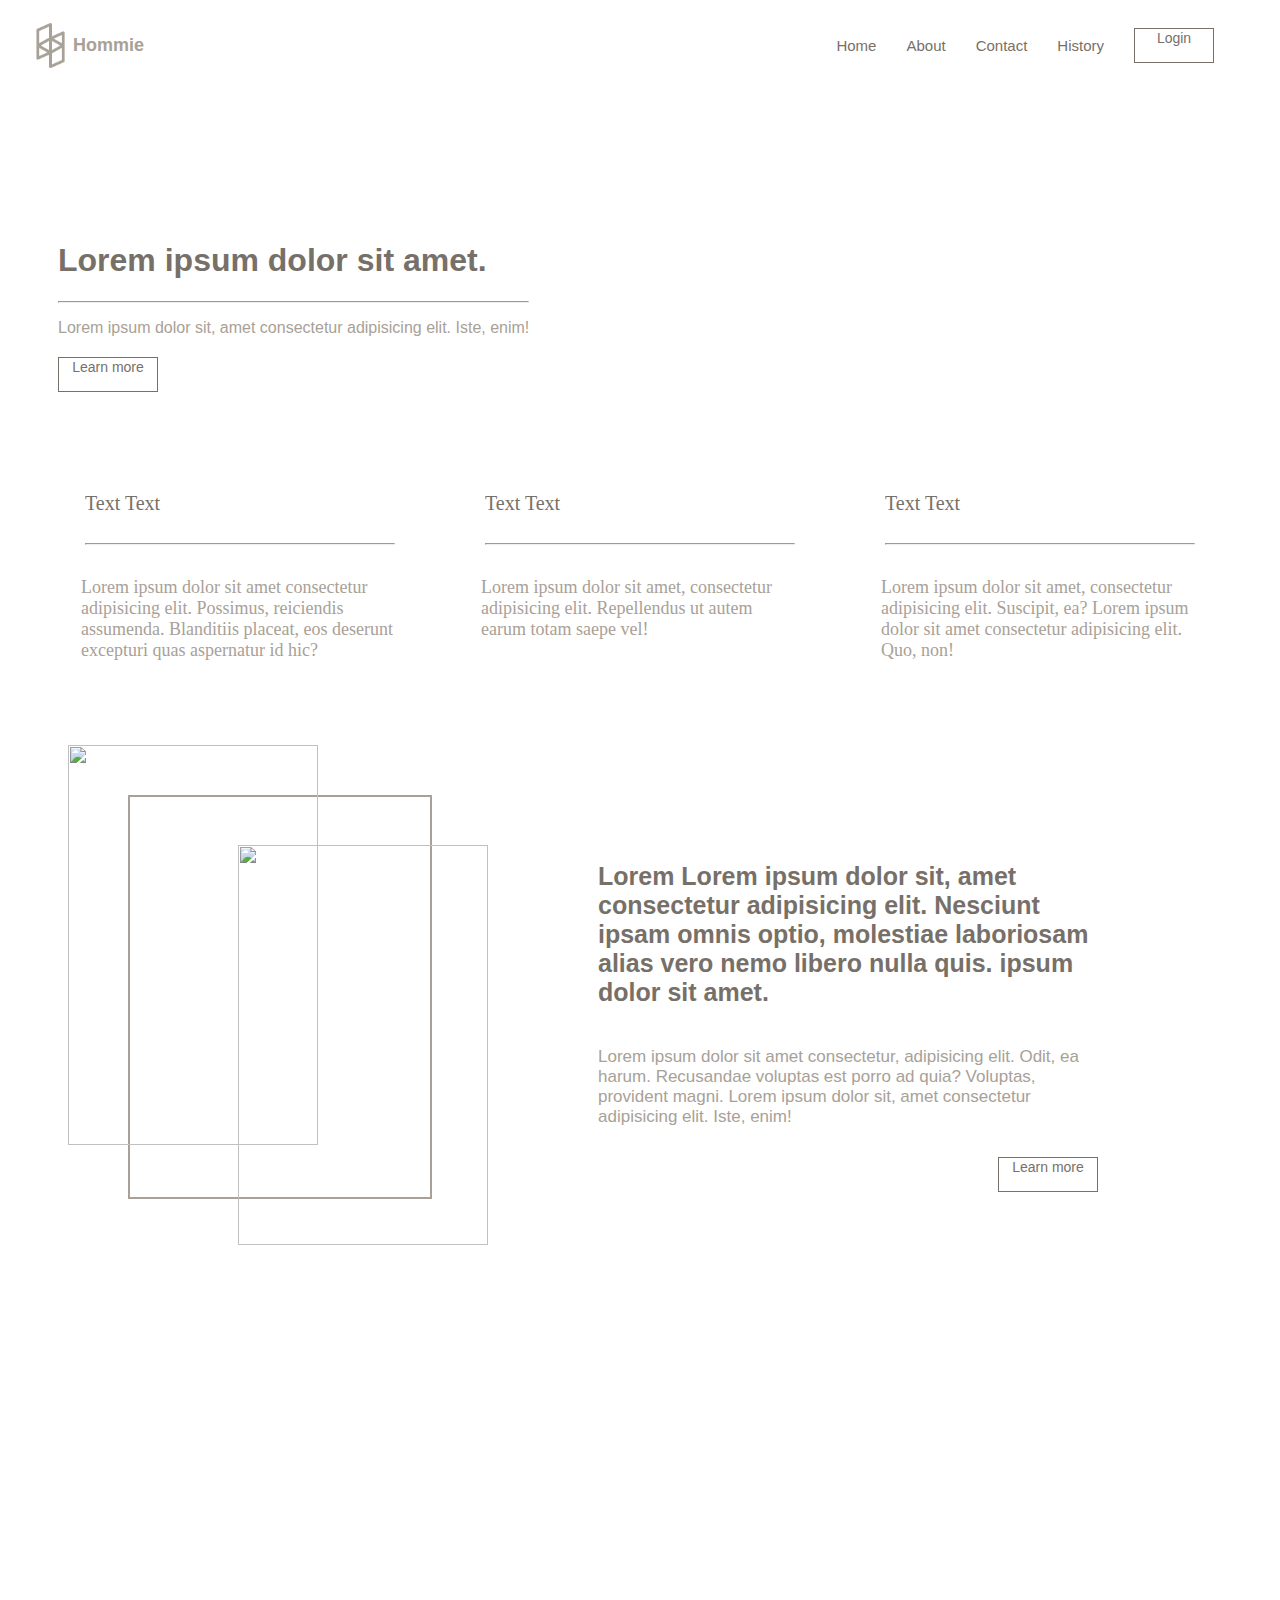
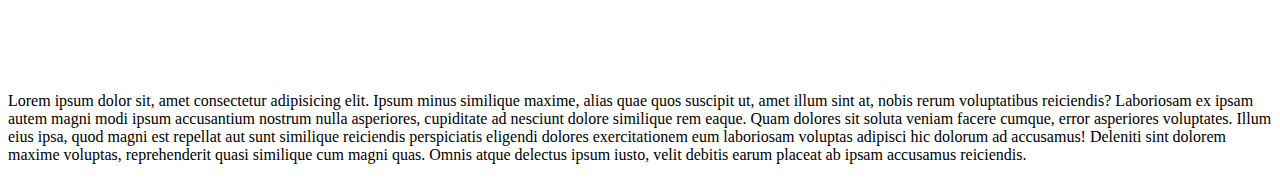
==== index.html @ 8d306efd "first file" ====
<!DOCTYPE html>
<html lang="en">
<head>
    <meta charset="UTF-8">
    <meta http-equiv="X-UA-Compatible" content="IE=edge">
    <meta name="viewport" content="width=device-width, initial-scale=1.0">
    <title>Hommie</title>
    <link rel="icon" href="image/logo.png" type="image/icon type">
    <link rel="stylesheet" href="style.css">
    <link rel="stylesheet" href="css/bootstrap.min.css">
</head>
<body>

    <div class="navbar">
        
        <img class="logo" src="image/logo.png" alt="">
        <p class="txtlogo"> <b>Hommie</b></p>

        <ul>
            <li><a href="#">Home</a></li>
            <li> <a href="#">About</a> </li>
            <li> <a href="#">Contact</a> </li>
            <li> <a href="#">History</a> </li>
        </ul>

        <button class="login">
            <a href="#">Login</a>
        </button>
        <!-- <button class="register">
            <a href="#">Register</a>
        </button> -->
    </div>

    <div class="satu">
        <div class="txt_atas">
            <h1 class="judul">Lorem ipsum dolor sit amet.</h1>
            <hr>
            <p class="deskripsi">Lorem ipsum dolor sit, amet consectetur adipisicing elit. Iste, enim!</p>
            <button>
                <a href="#">Learn more</a>
            </button>
        </div>
        <img src="image/gedung.jpg" alt="" class="gedung">
    </div>

    <div class="dua">
        <div class="card" style="margin-right:50px;">
            <p class="title" > Text Text</p>
            <hr>
            <div class="card-body">
                <p class="deskripsi">
                    Lorem ipsum dolor sit amet consectetur adipisicing elit. Possimus, reiciendis assumenda. Blanditiis placeat, eos deserunt excepturi quas aspernatur id hic?
                </p>
            </div>
        </div>
        <div class="card" style="margin-right:50px;">
            <p class="title">Text Text</p>
            <hr>
            <div class="card-body">
                <p class="deskripsi">
                    Lorem ipsum dolor sit amet, consectetur adipisicing elit. Repellendus ut autem earum totam saepe vel!
                </p>
            </div>
        </div>
        <div class="card">
            <p class="title">Text Text</p>
            <hr>
            <div class="card-body">
                <p class="deskripsi">
                    Lorem ipsum dolor sit amet, consectetur adipisicing elit. Suscipit, ea? Lorem ipsum dolor sit amet consectetur adipisicing elit. Quo, non!
                </p>
            </div>
        </div>

    </div>
    
    <div class="tiga">
        <div class="border"></div>
        <img class="foto_satu" src="https://img.freepik.com/free-photo/horizontal-shot-abstract-buildings-with-white-metallic-ribs-glass-windows_181624-4695.jpg?w=900&t=st=1671414978~exp=1671415578~hmac=5f3d73f63f1b6154106ed9564c5549357256c50fcdd5e54a76fa3fc54137c821" alt="">
        <img class="foto_dua"src="https://img.freepik.com/free-photo/wide-shot-white-abstract-architectural-building_181624-30992.jpg?w=900&t=st=1671415651~exp=1671416251~hmac=a5147b138c228d25dfed497914e797646a421a58b14962d808e06178b0500f2f" alt="">
    
        <div class="about">
            <h1 class="judul">Lorem  Lorem ipsum dolor sit, amet consectetur adipisicing elit. Nesciunt ipsam omnis optio, molestiae laboriosam alias vero nemo libero nulla quis. ipsum dolor sit amet.</h1>
            <p class="deskripsi"> Lorem ipsum dolor sit amet consectetur, adipisicing elit. Odit, ea harum. Recusandae voluptas est porro ad quia? Voluptas, provident magni. Lorem ipsum dolor sit, amet consectetur adipisicing elit. Iste, enim!</p>
            <button>
                <a href="#">Learn more</a>
            </button>
        </div>
    </div>

    <p style="margin-top: 500px;">Lorem ipsum dolor sit, amet consectetur adipisicing elit. Ipsum minus similique maxime, alias quae quos suscipit ut, amet illum sint at, nobis rerum voluptatibus reiciendis? Laboriosam ex ipsam autem magni modi ipsum accusantium nostrum nulla asperiores, cupiditate ad nesciunt dolore similique rem eaque. Quam dolores sit soluta veniam facere cumque, error asperiores voluptates. Illum eius ipsa, quod magni est repellat aut sunt similique reiciendis perspiciatis eligendi dolores exercitationem eum laboriosam voluptas adipisci hic dolorum ad accusamus! Deleniti sint dolorem maxime voluptas, reprehenderit quasi similique cum magni quas. Omnis atque delectus ipsum iusto, velit debitis earum placeat ab ipsam accusamus reiciendis.</p>
    
</body>
</html>
---- style.css ----
.navbar{
    position: fixed;
    display: flex;
    z-index:3;
    font-size:15px;
    width: 100%;
    height:35px;
    background-color:white;
    align-items: center;
    font-family: 'Nunito Sans', sans-serif;
    /* justify-content: space-; */
    padding: 20px;
}

.navbar .txtlogo{
    color:#a8a197;
    font-size:18px;
}

.navbar ul{
    list-style-type:none;
    display:inline;
    display:flex;
    width: 920px;
    justify-content:flex-end;
    word-spacing: 50px;
}

.navbar ul li a{
    text-decoration: none;
    color:#777069;
    display:flex;
    margin-left:30px;
}

.navbar ul li a:hover{
    color:#38332e;
}

.navbar button{
    display:flex;
    margin-left:30px;
    border:1px solid #777069;
    background-color:transparent;
    width:80px;
    height:35px;
    text-align: center;
    /* justify-content:flex-end; */
}

.navbar button:hover{
    background-color:#777069;
    border:1px solid #a8a197;
}

.navbar button a:hover{
    color:white;
}

.navbar button a{
    text-decoration: none;
    /* text-align:center; */
    margin-left: auto;
    margin-right: auto;
    padding: 0px;
    color:#777069;
    font-size:14px;
}

.navbar .logo{
    width:45px;
}

.satu{
    display:inline;
    display:flex;
}

.gedung{
    width:545px;
    margin-left:150px;
    /* position:absolute; */
    margin-top:105px;
    /* z-index:-1; */
}

.txt_atas{
    margin-top:213px;
    font-family: 'Nunito Sans', sans-serif;
    margin-left:50px;
    /* position:absolute; */
    color:#777069;
}

.txt_atas .deskripsi{
    color:#a8a197;
}

.txt_atas button{
    display:flex;
    margin-top:20px;
    border:1px solid #777069;
    background-color:transparent;
    width:100px;
    height:35px;
    text-align: center;
}

.txt_atas button a{
    text-decoration: none;
    /* text-align:center; */
    margin-left: auto;
    margin-right: auto;
    padding: 0px;
    color:#777069;
    font-size:14px;
}

.txt_atas button:hover{
    background-color:#777069;
    border:1px solid #a8a197;
}

.txt_atas button a:hover{
    color:white;
}

.dua{
    display:inline;
    display:flex;
    justify-content:center;
}

.card {
    /* position: relative; */
    display: flex;
    flex-direction: column;
    min-width: 0;
    word-wrap: break-word;
    width:350px;
    margin-top:80px;
    background-clip: border-box;
}
.card > hr {
    margin-right: 20px;
    margin-left: 20px;
}

.card .title{
    color:#777069;
    font-size:20px;
    margin-left:20px;
}

.card-body {
    padding: 1rem 1rem;
}

.card .deskripsi {
    margin-top: 0.5rem;
    color:#a8a197;
    font-size:18px;
}

.card-subtitle {
    margin-top: -0.25rem;
    margin-bottom: 0;
}

.tiga{
    display:inline;
    display:flex;
    margin-top:50px;
    margin-left:40px;
    /* justify-content:center; */
}

.tiga .foto_satu{
    object-fit: cover;
    width:250px;
    position:absolute;
    z-index:1;
    height:400px;
    margin-left:20px;
}

.tiga .foto_dua{
    object-fit: cover;
    width:250px;
    height:400px;
    margin-left:190px;
    margin-top:100px;
    position:absolute;
    z-index:2;
}

.tiga .about{
    margin-left:550px;
    margin-top:100px;
    font-family: 'Nunito Sans', sans-serif;
}

.tiga .about .judul{
    font-size:25px;
    color:#777069;
    width:500px;
    margin-bottom:40px;
}

.tiga .about .deskripsi{
    font-size:17px;
    color:#a8a197;
    width:500px;
}

.border{
    border:2px solid #a8a197;
    position:absolute;
    z-index:1;
    width:300px;
    height:400px;
    margin-top:50px;
    margin-left:80px;
}

.about button{
    display:flex;
    margin-top:30px;
    margin-left:400px;
    border:1px solid #777069;
    background-color:transparent;
    width:100px;
    height:35px;
    text-align: center;
}

.about button a{
    text-decoration: none;
    /* text-align:center; */
    margin-left: auto;
    margin-right: auto;
    padding: 0px;
    color:#777069;
    font-size:14px;
}

.about button:hover{
    background-color:#777069;
    border:1px solid #a8a197;
}

.about button a:hover{
    color:white;
}
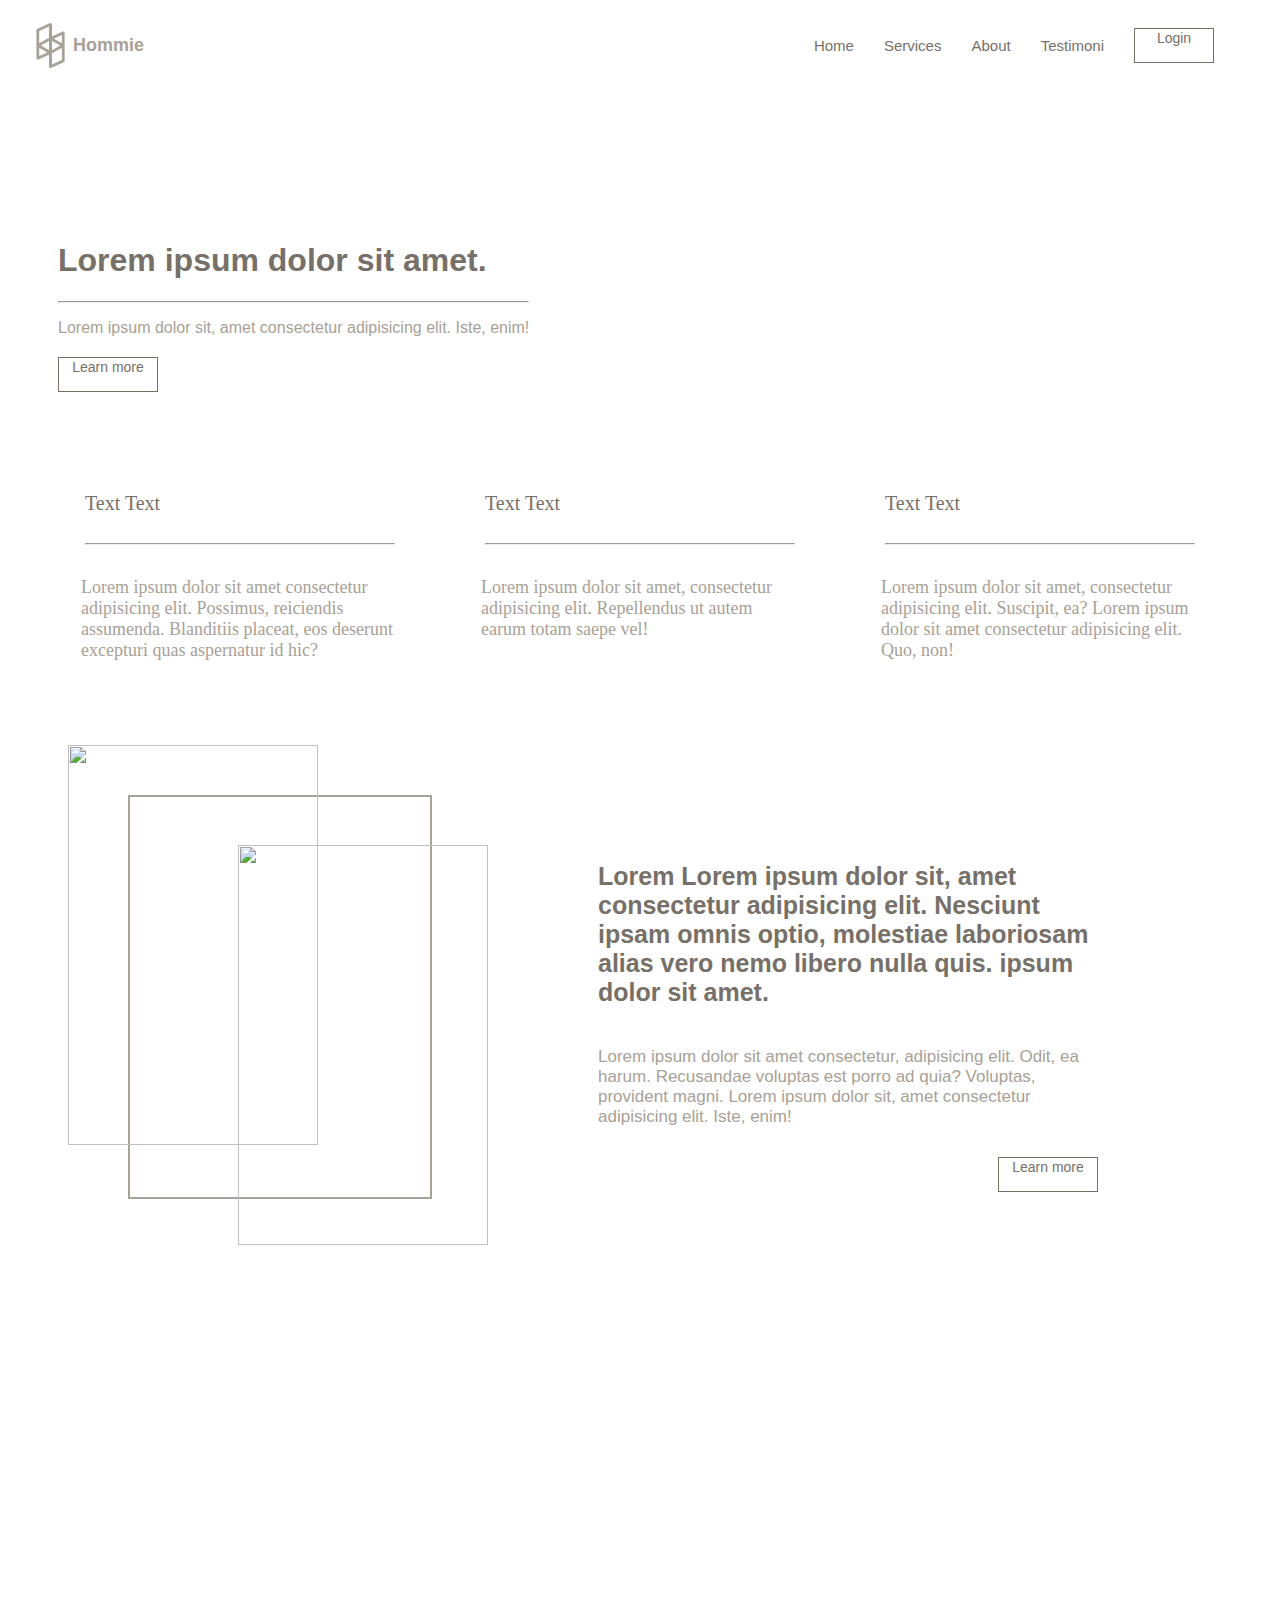
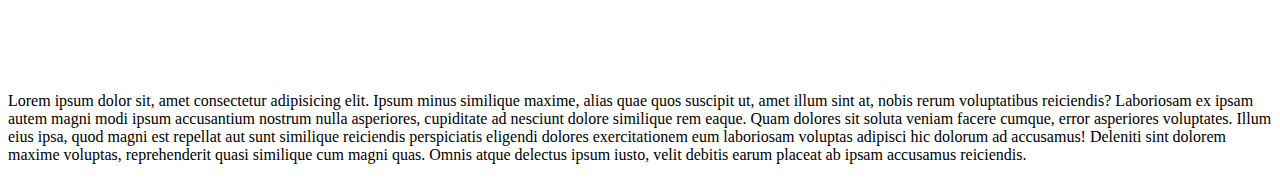
==== commit e8db51dd: "navbar" ====
--- a/index.html
+++ b/index.html
@@ -18,9 +18,9 @@
 
         <ul>
             <li><a href="#">Home</a></li>
+            <li> <a href="#">Services</a> </li>
             <li> <a href="#">About</a> </li>
-            <li> <a href="#">Contact</a> </li>
-            <li> <a href="#">History</a> </li>
+            <li> <a href="#">Testimoni</a> </li>
         </ul>
 
         <button class="login">
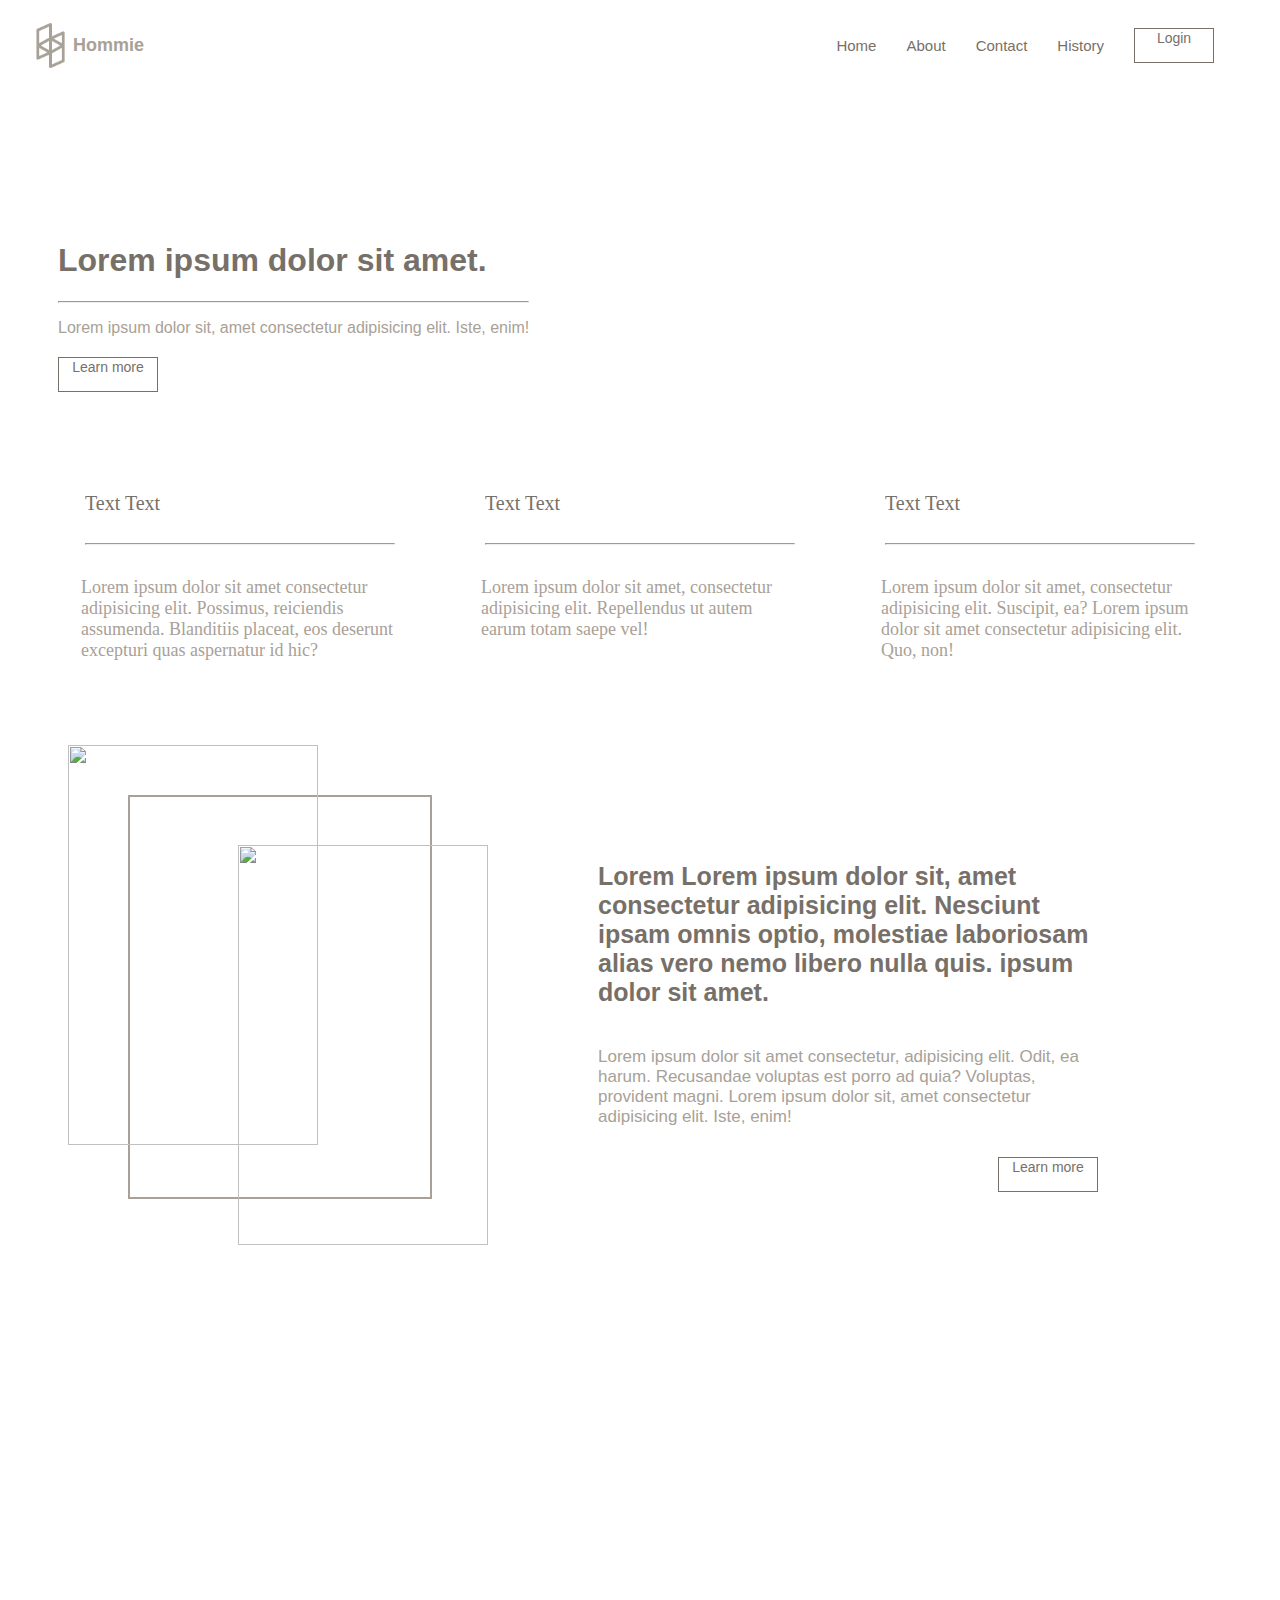
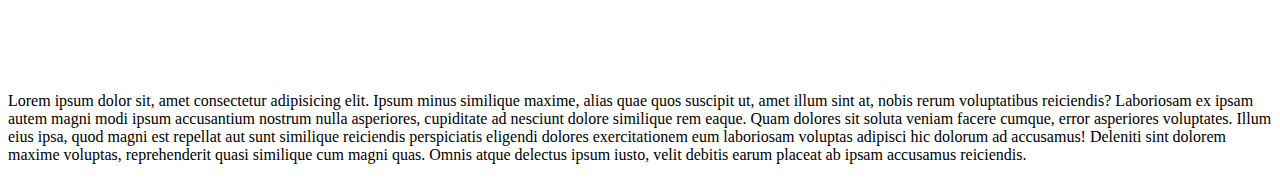
==== commit d268eae1: "jquery" ====
--- a/index.html
+++ b/index.html
@@ -18,9 +18,9 @@
 
         <ul>
             <li><a href="#">Home</a></li>
-            <li> <a href="#">Services</a> </li>
             <li> <a href="#">About</a> </li>
-            <li> <a href="#">Testimoni</a> </li>
+            <li> <a href="#">Contact</a> </li>
+            <li> <a href="#">History</a> </li>
         </ul>
 
         <button class="login">
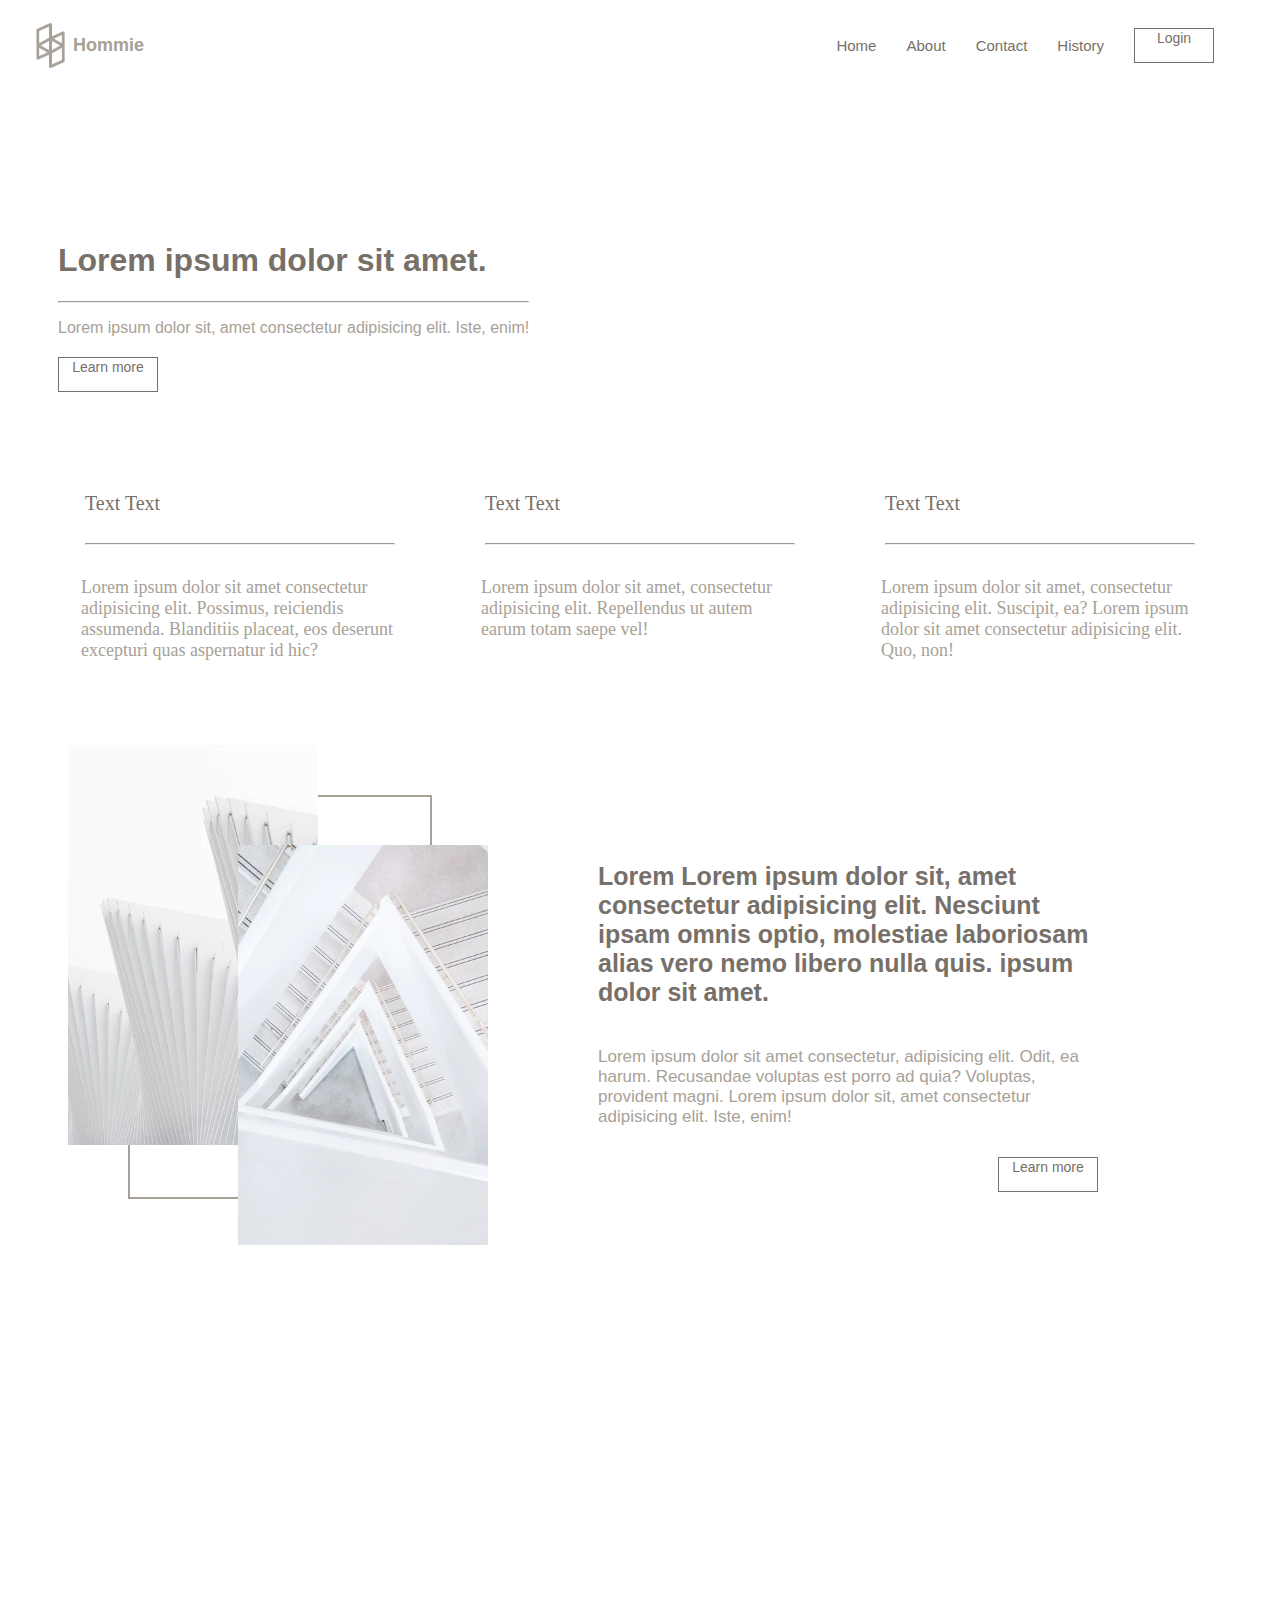
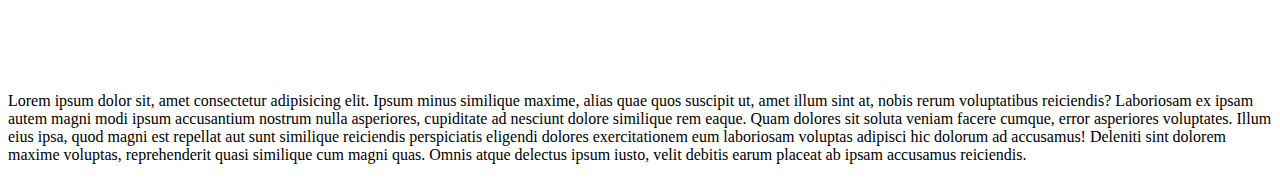
==== commit 92f30f0d: "image" ====
--- a/index.html
+++ b/index.html
@@ -76,8 +76,8 @@
     
     <div class="tiga">
         <div class="border"></div>
-        <img class="foto_satu" src="https://img.freepik.com/free-photo/horizontal-shot-abstract-buildings-with-white-metallic-ribs-glass-windows_181624-4695.jpg?w=900&t=st=1671414978~exp=1671415578~hmac=5f3d73f63f1b6154106ed9564c5549357256c50fcdd5e54a76fa3fc54137c821" alt="">
-        <img class="foto_dua"src="https://img.freepik.com/free-photo/wide-shot-white-abstract-architectural-building_181624-30992.jpg?w=900&t=st=1671415651~exp=1671416251~hmac=a5147b138c228d25dfed497914e797646a421a58b14962d808e06178b0500f2f" alt="">
+        <img class="foto_satu" src="image/about1.png" alt="">
+        <img class="foto_dua" src="image/about2.png" alt="">
     
         <div class="about">
             <h1 class="judul">Lorem  Lorem ipsum dolor sit, amet consectetur adipisicing elit. Nesciunt ipsam omnis optio, molestiae laboriosam alias vero nemo libero nulla quis. ipsum dolor sit amet.</h1>
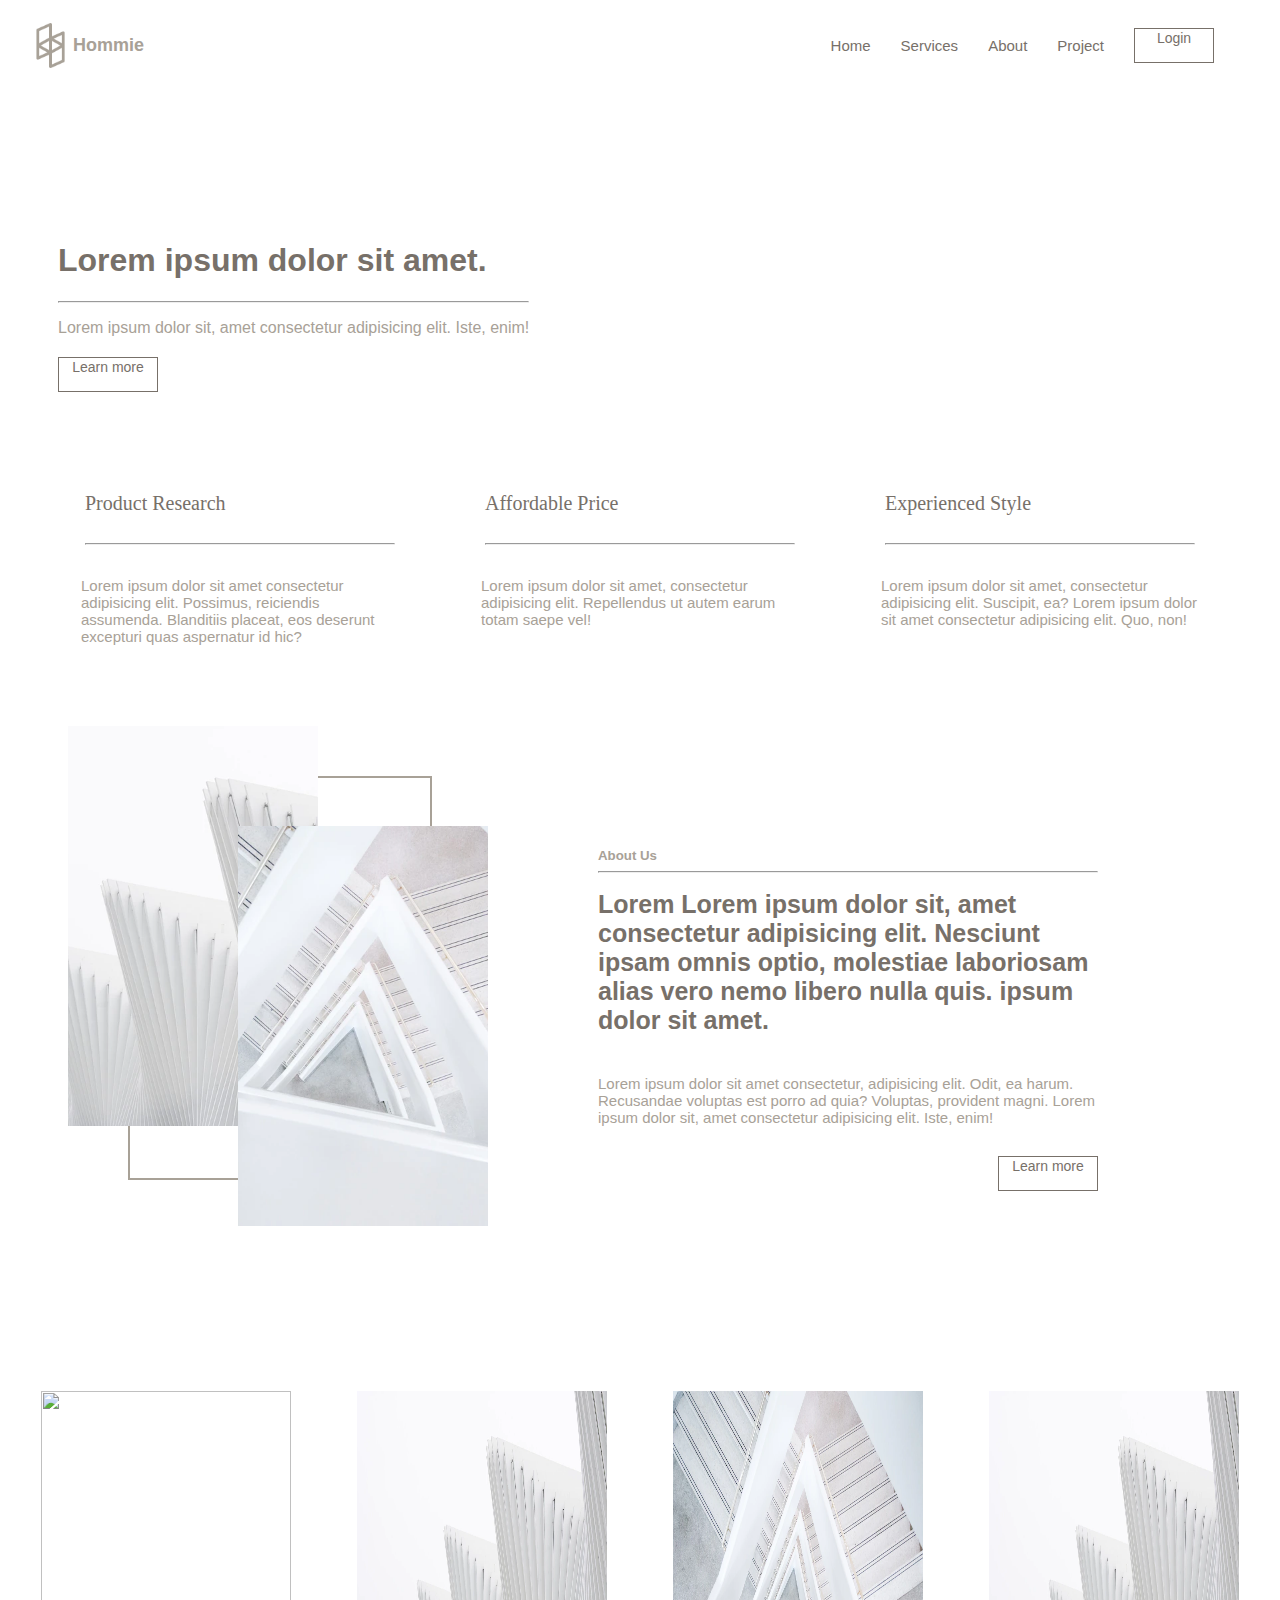
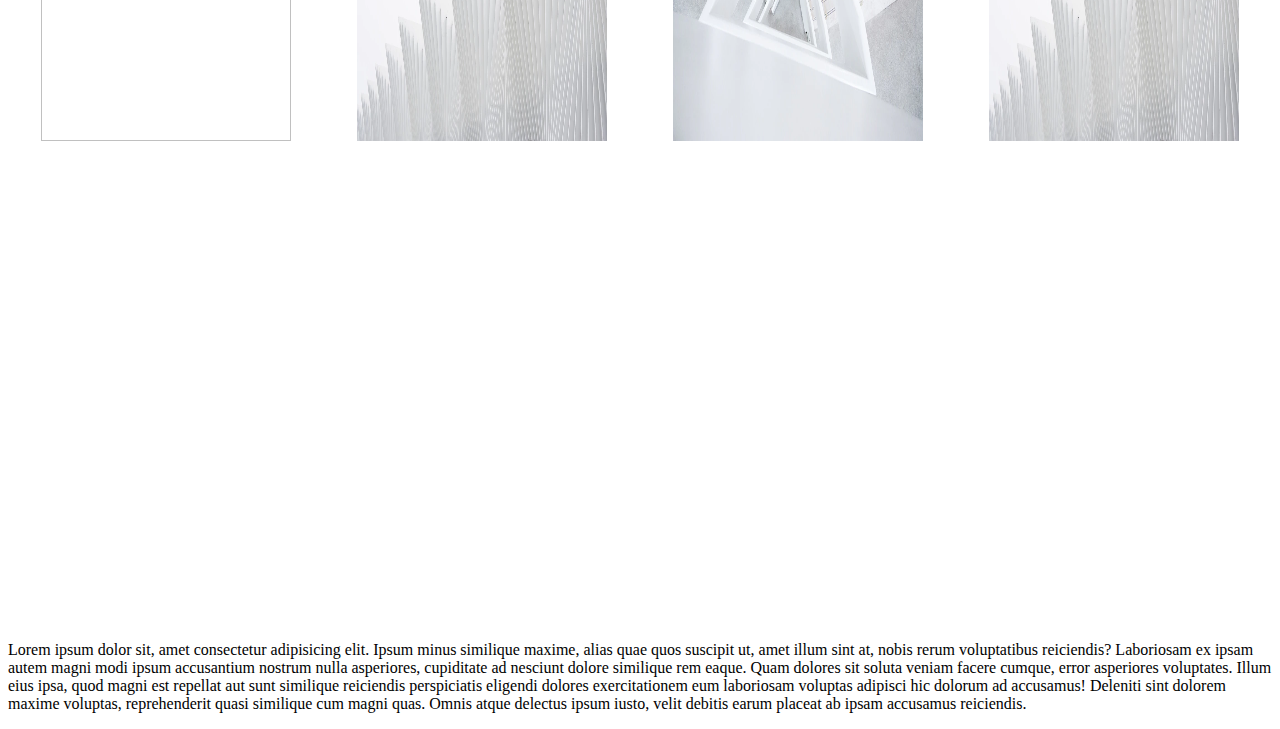
==== commit fc989d71: "project" ====
--- a/index.html
+++ b/index.html
@@ -18,9 +18,9 @@
 
         <ul>
             <li><a href="#">Home</a></li>
+            <li> <a href="#">Services</a> </li>
             <li> <a href="#">About</a> </li>
-            <li> <a href="#">Contact</a> </li>
-            <li> <a href="#">History</a> </li>
+            <li> <a href="#">Project</a> </li>
         </ul>
 
         <button class="login">
@@ -31,7 +31,8 @@
         </button> -->
     </div>
 
-    <div class="satu">
+    <!-- keterangan atas -->
+    <div id="satu">
         <div class="txt_atas">
             <h1 class="judul">Lorem ipsum dolor sit amet.</h1>
             <hr>
@@ -43,9 +44,10 @@
         <img src="image/gedung.jpg" alt="" class="gedung">
     </div>
 
-    <div class="dua">
+    <!-- services -->
+    <div id="dua">
         <div class="card" style="margin-right:50px;">
-            <p class="title" > Text Text</p>
+            <p class="title" >Product Research</p>
             <hr>
             <div class="card-body">
                 <p class="deskripsi">
@@ -54,7 +56,7 @@
             </div>
         </div>
         <div class="card" style="margin-right:50px;">
-            <p class="title">Text Text</p>
+            <p class="title">Affordable Price</p>
             <hr>
             <div class="card-body">
                 <p class="deskripsi">
@@ -63,7 +65,7 @@
             </div>
         </div>
         <div class="card">
-            <p class="title">Text Text</p>
+            <p class="title">Experienced Style</p>
             <hr>
             <div class="card-body">
                 <p class="deskripsi">
@@ -74,12 +76,14 @@
 
     </div>
     
-    <div class="tiga">
+    <!-- about us -->
+    <div id="tiga">
         <div class="border"></div>
         <img class="foto_satu" src="image/about1.png" alt="">
         <img class="foto_dua" src="image/about2.png" alt="">
     
         <div class="about">
+            <h5>About Us</h5><hr>
             <h1 class="judul">Lorem  Lorem ipsum dolor sit, amet consectetur adipisicing elit. Nesciunt ipsam omnis optio, molestiae laboriosam alias vero nemo libero nulla quis. ipsum dolor sit amet.</h1>
             <p class="deskripsi"> Lorem ipsum dolor sit amet consectetur, adipisicing elit. Odit, ea harum. Recusandae voluptas est porro ad quia? Voluptas, provident magni. Lorem ipsum dolor sit, amet consectetur adipisicing elit. Iste, enim!</p>
             <button>
@@ -87,6 +91,14 @@
             </button>
         </div>
     </div>
+ 
+    <!-- project -->
+    <div id="empat">
+        <img class="pro_satu" src="image/gedung.jpg" alt="">
+        <img class="pro_dua" src="image/about1.png" alt="">
+        <img class="pro_tiga" src="image/about2.png" alt="">
+        <img class="pro_empat" src="image/about1.png" alt="">
+    </div>
 
     <p style="margin-top: 500px;">Lorem ipsum dolor sit, amet consectetur adipisicing elit. Ipsum minus similique maxime, alias quae quos suscipit ut, amet illum sint at, nobis rerum voluptatibus reiciendis? Laboriosam ex ipsam autem magni modi ipsum accusantium nostrum nulla asperiores, cupiditate ad nesciunt dolore similique rem eaque. Quam dolores sit soluta veniam facere cumque, error asperiores voluptates. Illum eius ipsa, quod magni est repellat aut sunt similique reiciendis perspiciatis eligendi dolores exercitationem eum laboriosam voluptas adipisci hic dolorum ad accusamus! Deleniti sint dolorem maxime voluptas, reprehenderit quasi similique cum magni quas. Omnis atque delectus ipsum iusto, velit debitis earum placeat ab ipsam accusamus reiciendis.</p>
     
--- a/style.css
+++ b/style.css
@@ -71,7 +71,7 @@
     width:45px;
 }
 
-.satu{
+#satu{
     display:inline;
     display:flex;
 }
@@ -125,7 +125,7 @@
     color:white;
 }
 
-.dua{
+#dua{
     display:inline;
     display:flex;
     justify-content:center;
@@ -159,7 +159,8 @@
 .card .deskripsi {
     margin-top: 0.5rem;
     color:#a8a197;
-    font-size:18px;
+    font-family: 'Nunito Sans', sans-serif;
+    font-size:15px;
 }
 
 .card-subtitle {
@@ -167,7 +168,7 @@
     margin-bottom: 0;
 }
 
-.tiga{
+#tiga{
     display:inline;
     display:flex;
     margin-top:50px;
@@ -175,7 +176,7 @@
     /* justify-content:center; */
 }
 
-.tiga .foto_satu{
+#tiga .foto_satu{
     object-fit: cover;
     width:250px;
     position:absolute;
@@ -184,7 +185,7 @@
     margin-left:20px;
 }
 
-.tiga .foto_dua{
+#tiga .foto_dua{
     object-fit: cover;
     width:250px;
     height:400px;
@@ -194,21 +195,27 @@
     z-index:2;
 }
 
-.tiga .about{
+#tiga .about{
     margin-left:550px;
     margin-top:100px;
     font-family: 'Nunito Sans', sans-serif;
 }
 
-.tiga .about .judul{
+#tiga .about h5{
+    color:#a8a197;
+    font-family: 'Nunito Sans', sans-serif;
+    margin-bottom:0px;
+}
+
+#tiga .about .judul{
     font-size:25px;
     color:#777069;
     width:500px;
     margin-bottom:40px;
 }
 
-.tiga .about .deskripsi{
-    font-size:17px;
+#tiga .about .deskripsi{
+    font-size:15px;
     color:#a8a197;
     width:500px;
 }
@@ -236,7 +243,6 @@
 
 .about button a{
     text-decoration: none;
-    /* text-align:center; */
     margin-left: auto;
     margin-right: auto;
     padding: 0px;
@@ -251,4 +257,30 @@
 
 .about button a:hover{
     color:white;
+}
+
+#empat{
+    display:flex;
+    margin-top:200px;
+    justify-content:space-around;
+}
+
+#empat .pro_satu{
+    width:250px;
+    height:350px;
+}
+
+#empat .pro_dua{
+    width:250px;
+    height:350px;
+}
+
+#empat .pro_tiga{
+    width:250px;
+    height:350px;
+}
+
+#empat .pro_empat{
+    width:250px;
+    height:350px;
 }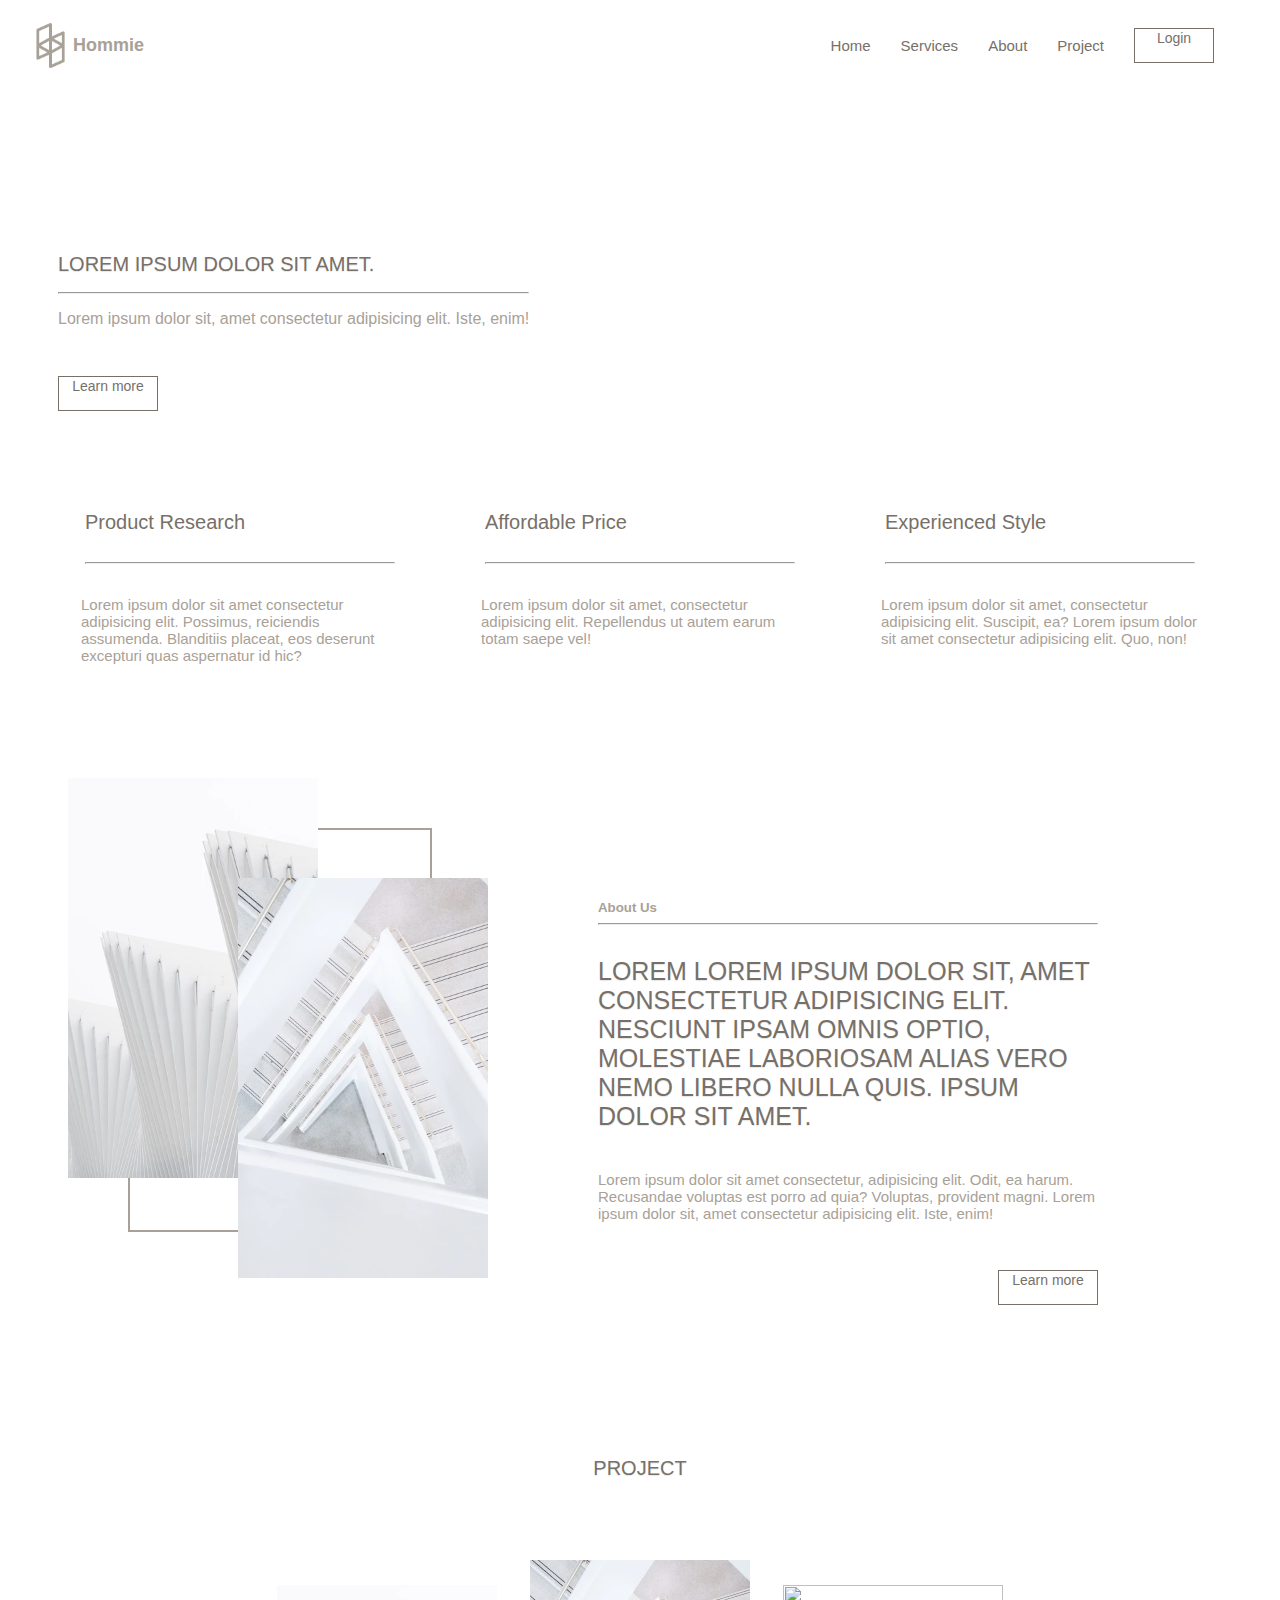
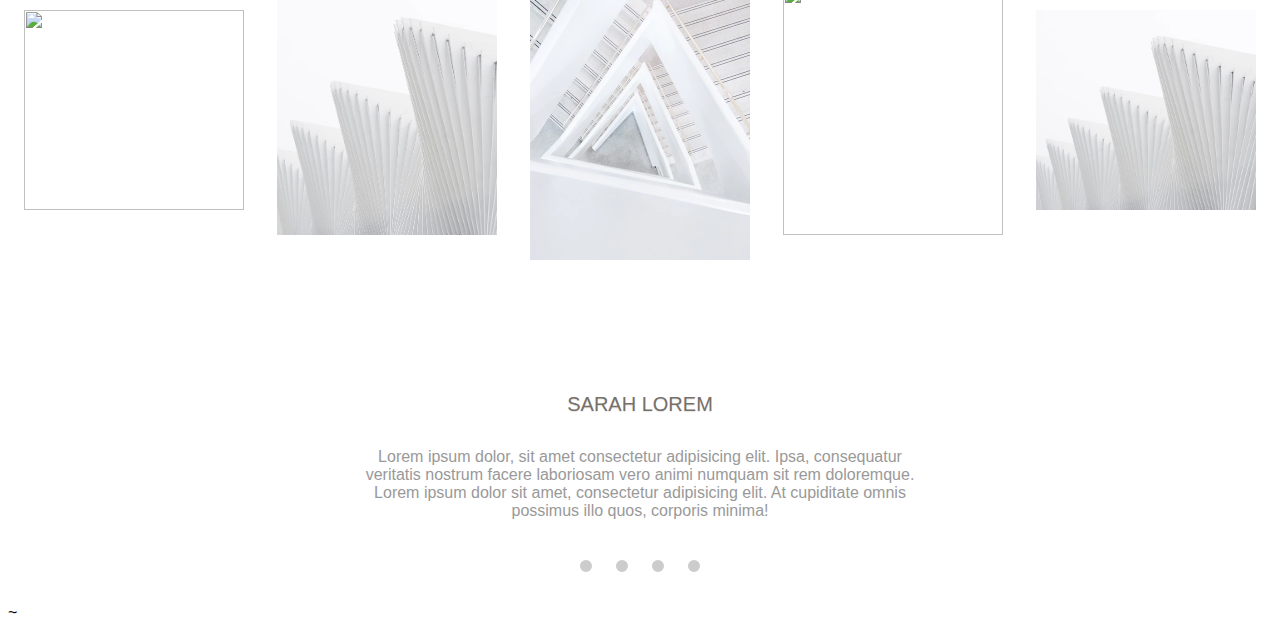
==== commit e0dd2615: "update project" ====
--- a/index.html
+++ b/index.html
@@ -94,13 +94,46 @@
  
     <!-- project -->
     <div id="empat">
-        <img class="pro_satu" src="image/gedung.jpg" alt="">
-        <img class="pro_dua" src="image/about1.png" alt="">
-        <img class="pro_tiga" src="image/about2.png" alt="">
-        <img class="pro_empat" src="image/about1.png" alt="">
+        <div class="judul">
+            <p>Project</p>
+            <!-- <hr> -->
+        </div>
+        <div class="port_foto">
+            <img style="height: 200px;" class="pro_satu" src="image/gedung.jpg" alt="">
+            <img style="height: 250px;" class="pro_dua" src="image/about1.png" alt="">
+            <img style="height: 300px;" class="pro_tiga" src="image/about2.png" alt="">
+            <img style="height: 250px;" class="pro_satu" src="image/gedung.jpg" alt="">
+            <img style="height: 200px;" class="pro_empat" src="image/about1.png" alt="">
+        </div>
     </div>
 
-    <p style="margin-top: 500px;">Lorem ipsum dolor sit, amet consectetur adipisicing elit. Ipsum minus similique maxime, alias quae quos suscipit ut, amet illum sint at, nobis rerum voluptatibus reiciendis? Laboriosam ex ipsam autem magni modi ipsum accusantium nostrum nulla asperiores, cupiditate ad nesciunt dolore similique rem eaque. Quam dolores sit soluta veniam facere cumque, error asperiores voluptates. Illum eius ipsa, quod magni est repellat aut sunt similique reiciendis perspiciatis eligendi dolores exercitationem eum laboriosam voluptas adipisci hic dolorum ad accusamus! Deleniti sint dolorem maxime voluptas, reprehenderit quasi similique cum magni quas. Omnis atque delectus ipsum iusto, velit debitis earum placeat ab ipsam accusamus reiciendis.</p>
+    <div class="testimoni">
+        <div class="slider">
+            <input type="radio" name="slider" title="slide1" checked="checked" class="slider__nav"/>
+            <input type="radio" name="slider" title="slide2" class="slider__nav"/>
+            <input type="radio" name="slider" title="slide3" class="slider__nav"/>
+            <input type="radio" name="slider" title="slide4" class="slider__nav"/>
+            
+            <div class="txt_testi">
+            <div class="testi">
+                <p class="judul">Sarah Lorem</p>
+                <p class="deskripsi"> Lorem ipsum dolor, sit amet consectetur adipisicing elit. Ipsa, consequatur veritatis nostrum facere laboriosam vero animi numquam sit rem doloremque. Lorem ipsum dolor sit amet, consectetur adipisicing elit. At cupiditate omnis possimus illo quos, corporis minima!</p>
+            </div>
+            <div class="testi">
+                <p class="judul">Bryan Lorem ipsum</p>
+                <p class="deskripsi"> Lorem ipsum dolor sit amet consectetur, adipisicing elit. Obcaecati odit itaque reiciendis quidem doloribus aliquid aut inventore, alias recusandae pariatur aliquam facere nostrum placeat quasi. Lorem ipsum dolor sit amet, consectetur adipisicing elit. At cupiditate omnis possimus illo quos, corporis minima!</p>
+            </div>
+            <div class="testi">
+                <p class="judul">Joe Lorem</p>
+                <p class="deskripsi"> Lorem, ipsum dolor sit amet consectetur adipisicing elit. Quaerat iure ipsa ullam! Commodi, molestias nostrum! Lorem ipsum dolor sit amet, consectetur adipisicing elit. At cupiditate omnis possimus illo quos, corporis minima!</p>
+            </div>
+            <div class="testi">
+                <p class="judul">Nataly Lorem</p>
+                <p class="deskripsi"> Lorem ipsum, dolor sit amet consectetur adipisicing elit. Omnis, exercitationem! Optio ullam, ipsa velit obcaecati facilis vel mollitia beatae fugiat dolor aperiam ad itaque consectetur! Lorem ipsum dolor sit amet, consectetur adipisicing elit. At cupiditate omnis possimus illo quos, corporis minima!</p>
+            </div>
+            </div>
+        </div>
+    </div>
     
 </body>
-</html>+</html>~--- a/style.css
+++ b/style.css
@@ -1,3 +1,7 @@
+body{
+    font-family: 'Nunito Sans', sans-serif;
+}
+
 .navbar{
     position: fixed;
     display: flex;
@@ -259,28 +263,169 @@
     color:white;
 }
 
-#empat{
-    display:flex;
-    margin-top:200px;
+.port_foto{
+    display:flex;
+    margin-top:30px;
+    align-items:center;
     justify-content:space-around;
-}
-
-#empat .pro_satu{
-    width:250px;
-    height:350px;
-}
-
-#empat .pro_dua{
-    width:250px;
-    height:350px;
-}
-
-#empat .pro_tiga{
-    width:250px;
-    height:350px;
-}
-
-#empat .pro_empat{
-    width:250px;
-    height:350px;
-}+    width:100%;
+}
+
+.port_foto img{
+    width:220px;
+    display:flex;
+    /* height:350px; */
+    object-fit:cover;
+}
+
+#empat .judul{
+    align-content:center;
+    margin-left:460px;
+    margin-right:460px;
+}
+
+#empat .judul p{
+    font-size:20px;
+    font-family: 'Nunito Sans', sans-serif;
+    display:flex;
+    color:#777069;
+    justify-content:center;
+    margin-top:120px;
+    margin-bottom:50px;
+}
+
+@import url(https://fonts.googleapis.com/css?family=Roboto:400,500);
+@import url(https://maxcdn.bootstrapcdn.com/font-awesome/4.5.0/css/font-awesome.min.css);
+
+.slider {
+  height: 100%;
+  position: relative;
+  overflow: hidden;
+  display: -webkit-box;
+  display: -webkit-flex;
+  display: -ms-flexbox;
+  display: flex;
+  margin-top:0px;
+  -webkit-flex-flow: row nowrap;
+      -ms-flex-flow: row nowrap;
+          flex-flow: row nowrap;
+  -webkit-box-align: end;
+  -webkit-align-items: flex-end;
+      -ms-flex-align: end;
+          align-items: flex-end;
+  -webkit-box-pack: center;
+  -webkit-justify-content: center;
+      -ms-flex-pack: center;
+          justify-content: center;
+}
+.slider__nav {
+  width: 12px;
+  height: 12px;
+  margin: 2rem 12px;
+  border-radius: 50%;
+  z-index: 10;
+  margin-top:300px;
+  outline: 6px solid #ccc;
+  outline-offset: -6px;
+  box-shadow: 0 0 0 0 #333, 0 0 0 0 rgba(51, 51, 51, 0);
+  cursor: pointer;
+  -webkit-appearance: none;
+     -moz-appearance: none;
+          appearance: none;
+  -webkit-backface-visibility: hidden;
+          backface-visibility: hidden;
+}
+.slider__nav:checked {
+  -webkit-animation: check forwards;
+}
+.slider__nav:checked:nth-of-type(1) ~ .txt_testi {
+  left: 0%;
+}
+.slider__nav:checked:nth-of-type(2) ~ .txt_testi {
+  left: -100%;
+}
+.slider__nav:checked:nth-of-type(3) ~ .txt_testi {
+  left: -200%;
+}
+.slider__nav:checked:nth-of-type(4) ~ .txt_testi {
+  left: -300%;
+}
+.txt_testi {
+  position: absolute;
+  top: 0;
+  left: 0;
+  width: 400%;
+  height: 100%;
+  -webkit-transition: left 0.4s;
+  transition: left 0.4s;
+  display: -webkit-box;
+  display: -webkit-flex;
+  display: -ms-flexbox;
+  display: flex;
+  -webkit-flex-flow: row nowrap;
+      -ms-flex-flow: row nowrap;
+          flex-flow: row nowrap;
+}
+.testi {
+  height: 100%;
+  padding: 2rem;
+  text-align: center;
+  display: -webkit-box;
+  display: -webkit-flex;
+  display: -ms-flexbox;
+  display: flex;
+  -webkit-box-flex: 1;
+  -webkit-flex: 1;
+      -ms-flex: 1;
+          flex: 1;
+  -webkit-flex-flow: column nowrap;
+      -ms-flex-flow: column nowrap;
+          flex-flow: column nowrap;
+  -webkit-box-align: center;
+  -webkit-align-items: center;
+      -ms-flex-align: center;
+          align-items: center;
+  -webkit-box-pack: center;
+  -webkit-justify-content: center;
+      -ms-flex-pack: center;
+          justify-content: center;
+}
+.slider__image {
+  font-size: 2.7rem;
+      color: #2196F3;
+}
+.judul {
+  font-weight: 500;
+  font-size:20px;
+  margin: 2rem 0 1rem;
+  text-shadow: 0 1px 1px rgba(0, 0, 0, 0.1);
+  text-transform: uppercase;
+  color:#777069;
+}
+.deskripsi {
+  color: #999;
+  margin-bottom: 3rem;
+  max-width: 550px;
+}
+
+@-webkit-keyframes check {
+  50% {
+    outline-color: #333;
+    box-shadow: 0 0 0 12px #333, 0 0 0 36px rgba(51, 51, 51, 0.2);
+  }
+  100% {
+    outline-color: #333;
+    box-shadow: 0 0 0 0 #333, 0 0 0 0 rgba(51, 51, 51, 0);
+  }
+}
+
+@keyframes check {
+  50% {
+    outline-color: #333;
+    box-shadow: 0 0 0 12px #333, 0 0 0 36px rgba(51, 51, 51, 0.2);
+  }
+  100% {
+    outline-color: #333;
+    box-shadow: 0 0 0 0 #333, 0 0 0 0 rgba(51, 51, 51, 0);
+  }
+}
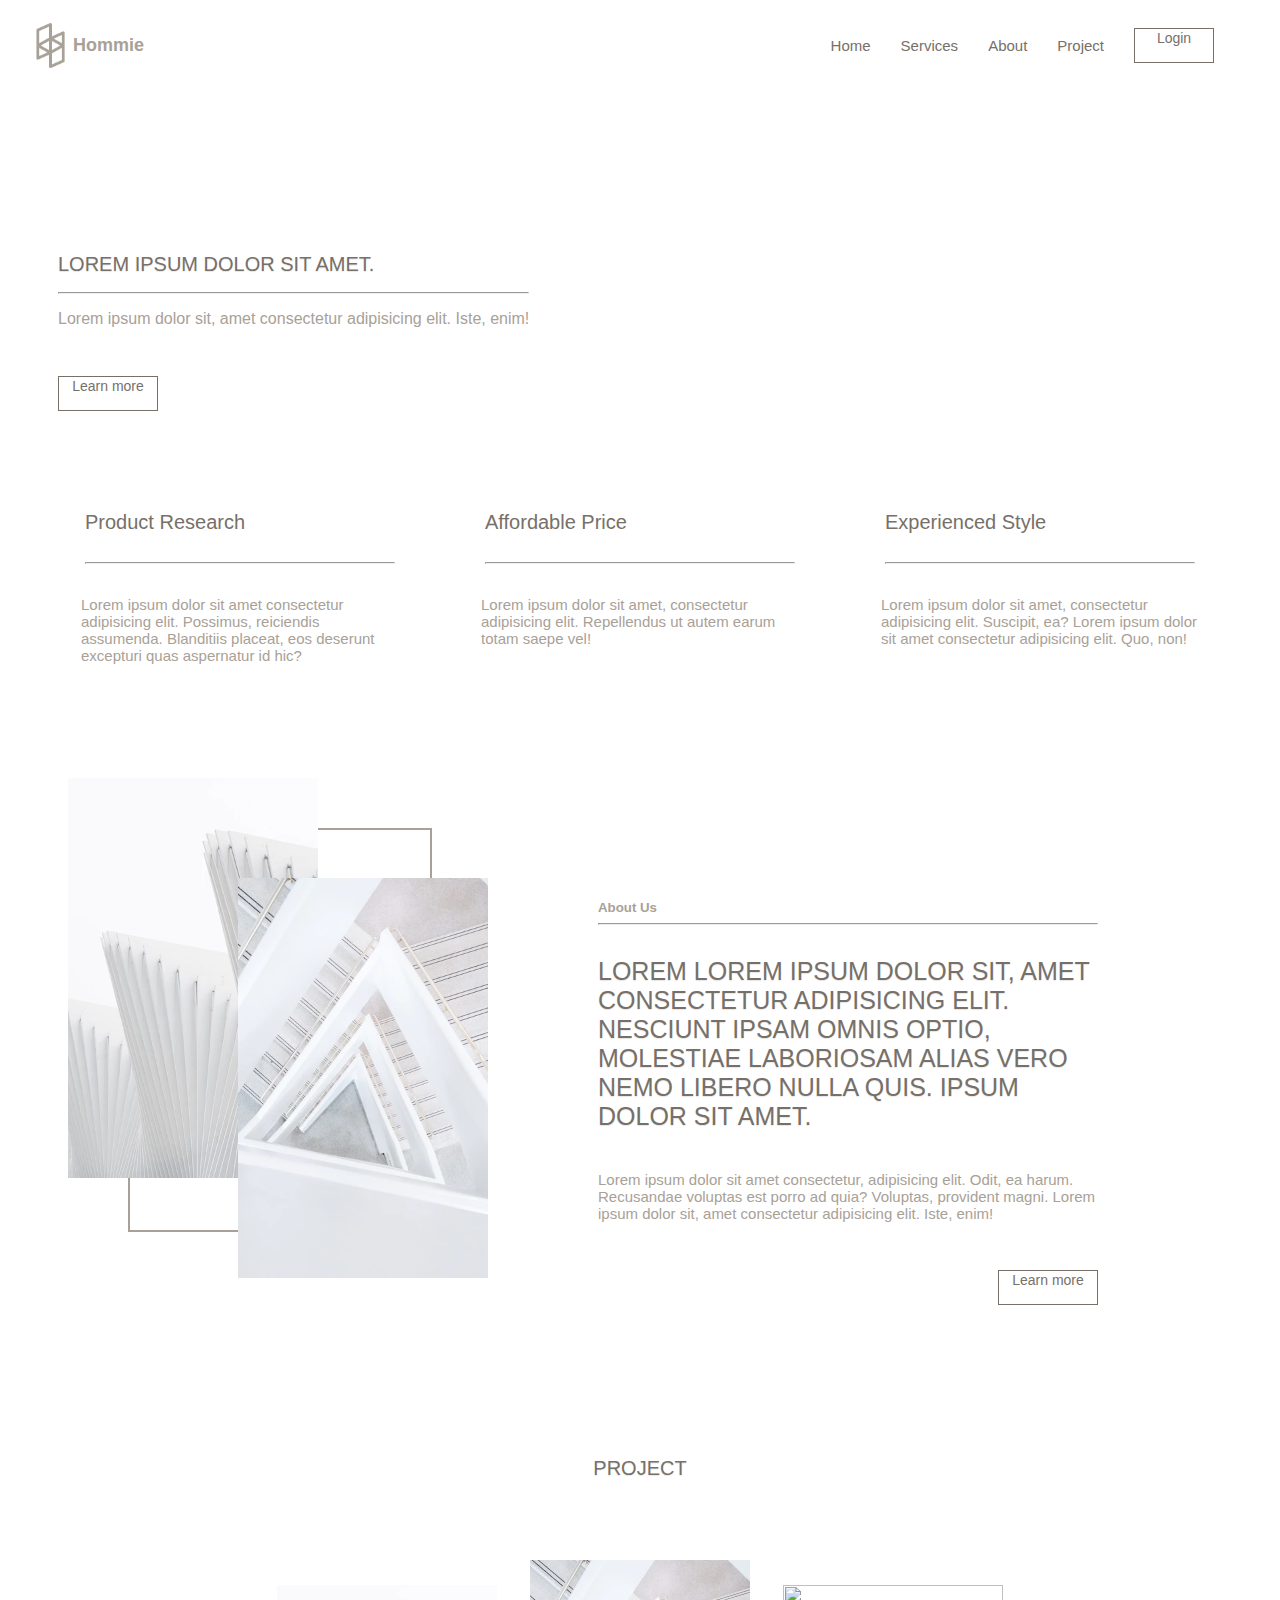
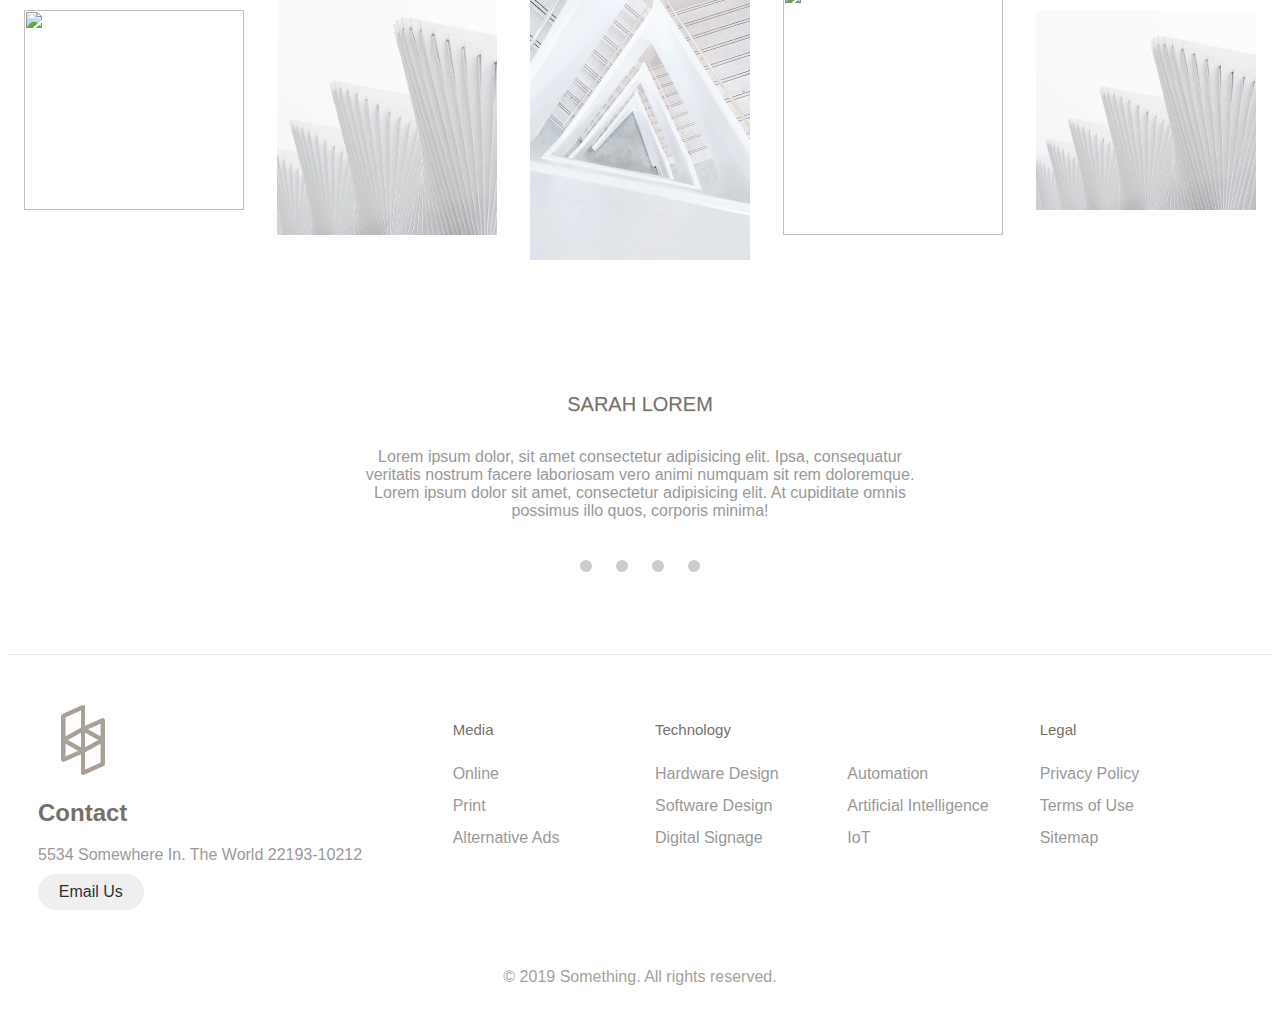
==== commit 312dab0c: "responsive all,except navbars" ====
--- a/index.html
+++ b/index.html
@@ -13,15 +13,18 @@
 
     <div class="navbar">
         
-        <img class="logo" src="image/logo.png" alt="">
-        <p class="txtlogo"> <b>Hommie</b></p>
-
-        <ul>
-            <li><a href="#">Home</a></li>
-            <li> <a href="#">Services</a> </li>
-            <li> <a href="#">About</a> </li>
-            <li> <a href="#">Project</a> </li>
-        </ul>
+        <img class="logo" src="image/logo.png" alt="" href="#satu">
+        <p class="txtlogo"> <b><a href="#satu">Hommie</a> </b></p>
+        
+        <div class="menu">
+          <ul>
+              <li><a href="#">Home</a></li>
+              <li> <a href="#">Services</a> </li>
+              <li> <a href="#">About</a> </li>
+              <li> <a href="#">Project</a> </li>
+          </ul>
+        </div>
+        
 
         <button class="login">
             <a href="#">Login</a>
@@ -102,8 +105,8 @@
             <img style="height: 200px;" class="pro_satu" src="image/gedung.jpg" alt="">
             <img style="height: 250px;" class="pro_dua" src="image/about1.png" alt="">
             <img style="height: 300px;" class="pro_tiga" src="image/about2.png" alt="">
-            <img style="height: 250px;" class="pro_satu" src="image/gedung.jpg" alt="">
-            <img style="height: 200px;" class="pro_empat" src="image/about1.png" alt="">
+            <img style="height: 250px;" class="pro_empat" src="image/gedung.jpg" alt="">
+            <img style="height: 200px;" class="pro_lima" src="image/about1.png" alt="">
         </div>
     </div>
 
@@ -134,6 +137,93 @@
             </div>
         </div>
     </div>
+
+    <footer class="footer">
+        <div class="footer__addr">
+          <!-- <h1 class="footer__logo"></h1> -->
+          <img class="footer__logo" src="image/logo.png" alt="" href="#satu">
+              
+          <h2>Contact</h2>
+          
+          <address>
+            5534 Somewhere In. The World 22193-10212<br>
+                
+            <a class="footer__btn" href="mailto:example@gmail.com">Email Us</a>
+          </address>
+        </div>
+        
+        <ul class="footer__nav">
+          <li class="nav__item">
+            <h2 class="nav__title">Media</h2>
+      
+            <ul class="nav__ul">
+              <li>
+                <a href="#">Online</a>
+              </li>
+      
+              <li>
+                <a href="#">Print</a>
+              </li>
+                  
+              <li>
+                <a href="#">Alternative Ads</a>
+              </li>
+            </ul>
+          </li>
+          
+          <li class="nav__item nav__item--extra">
+            <h2 class="nav__title">Technology</h2>
+            
+            <ul class="nav__ul nav__ul--extra">
+              <li>
+                <a href="#">Hardware Design</a>
+              </li>
+              
+              <li>
+                <a href="#">Software Design</a>
+              </li>
+              
+              <li>
+                <a href="#">Digital Signage</a>
+              </li>
+              
+              <li>
+                <a href="#">Automation</a>
+              </li>
+              
+              <li>
+                <a href="#">Artificial Intelligence</a>
+              </li>
+              
+              <li>
+                <a href="#">IoT</a>
+              </li>
+            </ul>
+          </li>
+          
+          <li class="nav__item">
+            <h2 class="nav__title">Legal</h2>
+            
+            <ul class="nav__ul">
+              <li>
+                <a href="#">Privacy Policy</a>
+              </li>
+              
+              <li>
+                <a href="#">Terms of Use</a>
+              </li>
+              
+              <li>
+                <a href="#">Sitemap</a>
+              </li>
+            </ul>
+          </li>
+        </ul>
+        
+        <div class="legal">
+          <p>&copy; 2019 Something. All rights reserved.</p>
+        </div>
+      </footer>
     
 </body>
-</html>~+</html>--- a/style.css
+++ b/style.css
@@ -16,7 +16,8 @@
     padding: 20px;
 }
 
-.navbar .txtlogo{
+.navbar .txtlogo a{
+    text-decoration: none;
     color:#a8a197;
     font-size:18px;
 }
@@ -75,6 +76,21 @@
     width:45px;
 }
 
+@media screen and (max-width: 360px){
+  .menu{
+    width:100%;
+    max-height:35px;
+    overflow:hidden;
+  }
+
+  .navbar li{
+    flex-direction:column;
+    align-items:center;
+    padding:20px;
+  }
+}
+
+
 #satu{
     display:inline;
     display:flex;
@@ -127,6 +143,54 @@
 
 .txt_atas button a:hover{
     color:white;
+}
+
+@media screen and (max-width: 360px){
+    .gedung{
+        width:310px;
+        margin-left:15px;
+        position:absolute;
+        margin-top:105px;
+        /* z-index:-1; */
+    }
+
+    .txt_atas{
+        margin-top:330px;
+        max-width:300px;
+        font-family: 'Nunito Sans', sans-serif;
+        margin-left:20px;
+        color:#777069;
+    }
+
+    .txt_atas .deskripsi{
+        color:#a8a197;
+        font-size:13px;
+    }
+
+    .txt_atas .judul{
+        font-size:15px;
+    }
+
+    .txt_atas button{
+        display:flex;
+        margin-top:20px;
+        border:1px solid #777069;
+        background-color:transparent;
+        width:80px;
+        height:35px;
+        text-align: center;
+    }
+
+    .txt_atas button a{
+        text-decoration: none;
+        /* text-align:center; */
+        margin-left: auto;
+        margin-right: auto;
+        padding: 0px;
+        color:#777069;
+        font-size:12px;
+    }
+
 }
 
 #dua{
@@ -172,6 +236,33 @@
     margin-bottom: 0;
 }
 
+@media screen and (max-width: 360px){
+    #dua{
+        /* display:inline; */
+        display:flex;
+        margin-top:40px;
+        flex-direction:column;
+        justify-content:center;
+    }
+
+    .card {
+        /* position: relative; */
+        display: flex;
+        flex-direction: column;
+        min-width: 0;
+        margin-top:0px;
+        word-wrap: break-word;
+        width:330px;
+        background-clip: border-box;
+    }
+
+    .card .deskripsi {
+        color:#a8a197;
+        font-family: 'Nunito Sans', sans-serif;
+        font-size:13px;
+    }
+}
+
 #tiga{
     display:inline;
     display:flex;
@@ -259,6 +350,90 @@
     border:1px solid #a8a197;
 }
 
+@media screen and (max-width: 360px){
+  #tiga{
+    display:inline;
+    display:flex;
+    margin-top:50px;
+    margin-left:30px;
+  }
+
+  #tiga .foto_satu{
+      object-fit: cover;
+      width:150px;
+      height:250px;
+      position:absolute;
+      z-index:1;
+      margin-left:20px;
+  }
+
+  #tiga .foto_dua{
+      object-fit: cover;
+      width:150px;
+      height:250px;
+      margin-left:110px;
+      margin-top:80px;
+      position:absolute;
+      z-index:2;
+  }
+
+  .border{
+      border:2px solid #a8a197;
+      position:absolute;
+      z-index:1;
+      width:150px;
+      height:250px;
+      margin-top:40px;
+      margin-left:60px;
+  }
+
+  #tiga .about{
+    margin-left:0px;
+    margin-top:390px;
+    font-family: 'Nunito Sans', sans-serif;
+    max-width:290px;
+  }
+
+  #tiga .about h5{
+    color:#a8a197;
+    font-family: 'Nunito Sans', sans-serif;
+    margin-bottom:0px;
+  }
+
+  #tiga .about .judul{
+    font-size:15px;
+    color:#777069;
+    max-width:290px;
+    margin-bottom:0px;
+  }
+
+  #tiga .about .deskripsi{
+    font-size:13px;
+    color:#a8a197;
+    width:290px;
+    max-width:320px;
+  }
+  .about button{
+    display:flex;
+    margin-top:0px;
+    margin-left:0px;
+    border:1px solid #777069;
+    background-color:transparent;
+    width:80px;
+    height:35px;
+    text-align: center;
+  }
+
+  .about button a{
+    text-decoration: none;
+    margin-left: auto;
+    margin-right: auto;
+    padding: 0px;
+    color:#777069;
+    font-size:12px;
+  }
+}
+
 .about button a:hover{
     color:white;
 }
@@ -292,6 +467,56 @@
     justify-content:center;
     margin-top:120px;
     margin-bottom:50px;
+}
+
+@media screen and (max-width: 360px){
+  #empat .judul{
+    align-content:center;
+    margin-left:20px;
+    margin-right:0px;
+  }
+
+  #empat .judul p{
+    font-size:15px;
+    font-family: 'Nunito Sans', sans-serif;
+    display:flex;
+    color:#777069;
+    justify-content:center;
+    margin-top:50px;
+    margin-bottom:20px;
+}
+
+  .port_foto{
+    display:flex;
+    margin-top:10px;
+    align-items:center;
+    flex-direction:column;
+    width:100%;
+  }
+
+  .port_foto .pro_satu{
+    width:150px;
+    margin-bottom:10px;
+  }
+
+  .port_foto .pro_dua{
+    width:200px;
+    margin-bottom:10px;
+  }
+
+  .port_foto .pro_tiga{
+    width:250px;
+    margin-bottom:10px;
+  }
+
+  .port_foto .pro_empat{
+    width:200px;
+    margin-bottom:10px;
+  }
+
+  .port_foto .pro_lima{
+    width:150px;
+  }
 }
 
 @import url(https://fonts.googleapis.com/css?family=Roboto:400,500);
@@ -408,6 +633,20 @@
   max-width: 550px;
 }
 
+@media screen and (max-width: 360px){
+  .slider__nav{
+    margin-top:340px; 
+  }
+
+  .testi .judul{
+    font-size:15px;
+  }
+
+  .testi .deskripsi{
+    font-size:13px;
+  }
+}
+
 @-webkit-keyframes check {
   50% {
     outline-color: #333;
@@ -429,3 +668,120 @@
     box-shadow: 0 0 0 0 #333, 0 0 0 0 rgba(51, 51, 51, 0);
   }
 }
+
+
+.footer {
+    display: flex;
+    flex-flow: row wrap;
+    padding: 30px 30px 20px 30px;
+    color: #777069;
+    margin-top:50px;
+    background-color: #fff;
+    border-top: 1px solid #e5e5e5;
+  }
+  
+  .footer > * {
+    flex:  1 100%;
+  }
+  
+  .footer__addr {
+    margin-right: 1.25em;
+    margin-bottom: 2em;
+  }
+  
+  .footer__logo {
+    font-family: 'Pacifico', cursive;
+    font-weight: 400;
+    text-transform: lowercase;
+    font-size: 1.5rem;
+  }
+  
+  .footer__addr img {
+    width:70px;
+    margin-left:10px;
+    margin-top: 1.3em;
+    font-size: 15px;
+    font-weight: 400;
+  }
+  
+  .nav__title {
+    font-weight: 400;
+    font-size: 15px;
+  }
+  
+  .footer address {
+    font-style: normal;
+    color: #999;
+  }
+  
+  .footer__btn {
+    display: flex;
+    align-items: center;
+    justify-content: center;
+    height: 36px;
+    max-width: max-content;
+    background-color: rgb(33, 33, 33, 0.07);
+    border-radius: 100px;
+    color: #2f2f2f;
+    line-height: 0;
+    margin: 0.6em 0;
+    font-size: 1rem;
+    padding: 0 1.3em;
+  }
+  
+  .footer ul {
+    list-style: none;
+    padding-left: 0;
+  }
+  
+  .footer li {
+    line-height: 2em;
+  }
+  
+  .footer a {
+    text-decoration: none;
+  }
+  
+  .footer__nav {
+    display: flex;
+      flex-flow: row wrap;
+  }
+  
+  .footer__nav > * {
+    flex: 1 50%;
+    margin-right: 1.25em;
+  }
+  
+  .nav__ul a {
+    color: #999;
+  }
+  
+  .nav__ul--extra {
+    column-count: 2;
+    column-gap: 1.25em;
+  }
+  
+  .legal {
+    display: flex;
+    flex-wrap: wrap;
+    justify-content:center;
+    color: #a8a197;
+  }
+  
+  @media screen and (min-width: 40.375em) {
+    .footer__nav > * {
+      flex: 1;
+    }
+    
+    .nav__item--extra {
+      flex-grow: 2;
+    }
+    
+    .footer__addr {
+      flex: 1 0px;
+    }
+    
+    .footer__nav {
+      flex: 2 0px;
+    }
+  }